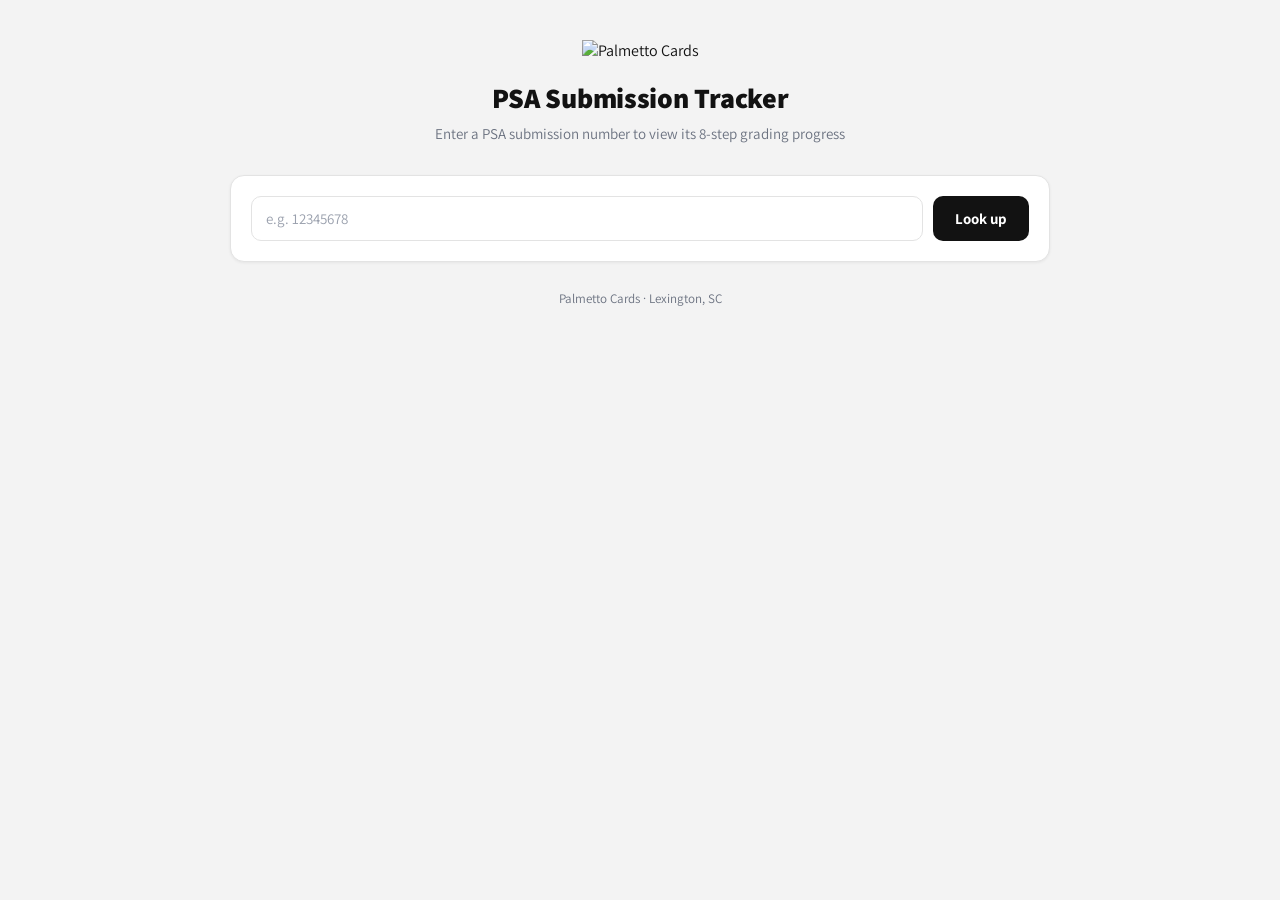
==== index.html @ cef9749d "Rebrand UI to match Palmetto Cards (light theme, Assistant font, logo)" ====
<!DOCTYPE html>
<html lang="en">
<head>
<meta charset="UTF-8" />
<meta name="viewport" content="width=device-width, initial-scale=1.0" />
<title>PSA Submission Tracker | Palmetto Cards</title>
<link rel="preconnect" href="https://fonts.googleapis.com" />
<link rel="preconnect" href="https://fonts.gstatic.com" crossorigin />
<link href="https://fonts.googleapis.com/css2?family=Assistant:wght@400;600;700;800&display=swap" rel="stylesheet" />
<style>
    :root {
        --bg: #f3f3f3; --panel: #ffffff; --panel-2: #f7f7f7; --border: #e3e3e3;
        --text: #121212; --muted: #6b7280; --accent: #121212; --accent-2: #16a34a;
        --done: #16a34a; --pending: #9ca3af;
    }
    * { box-sizing: border-box; }
    html, body { margin: 0; padding: 0; }
    body {
        font-family: "Assistant", -apple-system, BlinkMacSystemFont, "Segoe UI", Roboto, Helvetica, Arial, sans-serif;
        background: var(--bg);
        color: var(--text); min-height: 100vh; padding: 40px 20px;
    }
    .container { max-width: 820px; margin: 0 auto; }
    header { text-align: center; margin-bottom: 32px; }
    .brand-logo { height: 64px; width: auto; margin-bottom: 18px; }
    header h1 {
        margin: 0 0 8px; font-size: 28px; font-weight: 800;
        color: var(--text); letter-spacing: -0.01em;
    }
    header p { margin: 0; color: var(--muted); font-size: 15px; }
    .search-card {
        background: var(--panel); border: 1px solid var(--border);
        border-radius: 14px; padding: 20px; margin-bottom: 24px;
        box-shadow: 0 1px 3px rgba(18,18,18,0.06);
    }
    .search-row { display: flex; gap: 10px; }
    input[type="text"] {
        flex: 1; padding: 12px 14px; background: #fff;
        border: 1px solid var(--border); border-radius: 10px;
        color: var(--text); font-size: 15px; outline: none;
        font-family: inherit;
    }
    input[type="text"]:focus { border-color: var(--accent); }
    input[type="text"]::placeholder { color: #9aa0ad; }
    button {
        padding: 12px 22px; background: var(--accent); color: #fff;
        border: none; border-radius: 10px; font-size: 15px; font-weight: 700;
        cursor: pointer; font-family: inherit;
    }
    button:hover { background: #2a2a2a; }
    .share-row { display: flex; gap: 10px; margin-top: 6px; }
    input[type="email"] {
        flex: 1; padding: 12px 14px; background: #fff;
        border: 1px solid var(--border); border-radius: 10px;
        color: var(--text); font-size: 15px; outline: none;
        font-family: inherit;
    }
    input[type="email"]:focus { border-color: var(--accent); }
    input[type="email"]::placeholder { color: #9aa0ad; }
    @media (max-width: 600px) { .share-row { flex-direction: column; } }
    .error-msg {
        margin-top: 16px; padding: 12px 14px; border-radius: 10px;
        background: rgba(220, 38, 38, 0.08); color: #b91c1c;
        border: 1px solid rgba(220, 38, 38, 0.25); font-size: 14px;
    }
    .result-card {
        background: var(--panel); border: 1px solid var(--border);
        border-radius: 14px; padding: 24px;
        box-shadow: 0 1px 3px rgba(18,18,18,0.06);
    }
    .muted-note { color: var(--muted); font-size: 14px; }
    .result-header {
        display: flex; justify-content: space-between; align-items: flex-start;
        flex-wrap: wrap; gap: 12px; margin-bottom: 24px;
        padding-bottom: 16px; border-bottom: 1px solid var(--border);
    }
    .result-header .label { font-size: 12px; color: var(--muted); text-transform: uppercase; letter-spacing: 0.05em; font-weight: 600; }
    .result-header .value { font-size: 18px; font-weight: 700; margin-top: 2px; }
    .progress-summary { text-align: right; }
    .progress-summary .count { font-size: 22px; font-weight: 800; color: var(--done); }
    .progress-bar {
        width: 100%; height: 8px; background: #ececec;
        border-radius: 99px; overflow: hidden; margin-bottom: 24px;
    }
    .progress-bar-fill {
        height: 100%; background: var(--done);
        border-radius: 99px;
    }
    .card-count {
        display: inline-flex; align-items: center; gap: 6px;
        padding: 4px 10px; background: var(--panel-2);
        border: 1px solid var(--border); border-radius: 99px;
        font-size: 12px; color: var(--muted); margin-top: 6px;
    }
    .card-count strong { color: var(--text); font-weight: 700; }
    .steps { display: flex; flex-direction: column; gap: 10px; }
    .step {
        display: flex; align-items: center; gap: 14px;
        padding: 14px 16px; background: var(--panel-2);
        border: 1px solid var(--border); border-radius: 12px;
    }
    .step.done { border-color: rgba(22, 163, 74, 0.35); background: rgba(22, 163, 74, 0.05); }
    .step.current { border-color: var(--accent); box-shadow: 0 0 0 1px var(--accent) inset; background: #fff; }
    .step-num {
        flex: 0 0 32px; height: 32px; width: 32px;
        border-radius: 50%; display: flex; align-items: center; justify-content: center;
        background: #fff; border: 1px solid var(--border);
        font-size: 13px; font-weight: 700; color: var(--muted);
    }
    .step.done .step-num { background: var(--done); color: white; border-color: var(--done); }
    .step.current .step-num { background: var(--accent); color: white; border-color: var(--accent); }
    .step-body { flex: 1; min-width: 0; }
    .step-name { font-size: 15px; font-weight: 700; }
    .step-desc { font-size: 13px; color: var(--muted); margin-top: 2px; }
    .step-status {
        font-size: 12px; font-weight: 700; padding: 4px 10px;
        border-radius: 99px; text-transform: uppercase; letter-spacing: 0.04em;
    }
    .step-status.done { background: rgba(22, 163, 74, 0.12); color: #15803d; }
    .step-status.inprogress { background: rgba(18, 18, 18, 0.1); color: var(--text); }
    .step-status.pending { background: rgba(156, 163, 175, 0.18); color: #6b7280; }
    .checkmark { width: 14px; height: 14px; }
    .cards-section {
        margin-top: 24px; padding-top: 20px; border-top: 1px solid var(--border);
    }
    .cards-section h2 {
        font-size: 16px; margin: 0 0 14px; display: flex; align-items: center; gap: 8px; font-weight: 700;
    }
    .cards-section h2 .badge {
        font-size: 11px; padding: 3px 8px; background: rgba(22, 163, 74, 0.12);
        color: #15803d; border-radius: 99px; font-weight: 700;
        text-transform: uppercase; letter-spacing: 0.04em;
    }
    .card-row {
        display: grid; grid-template-columns: 1fr auto;
        gap: 12px; align-items: center;
        padding: 12px 14px; background: var(--panel-2);
        border: 1px solid var(--border); border-radius: 10px;
        margin-bottom: 8px;
    }
    .card-info .card-title { font-size: 14px; font-weight: 700; }
    .card-info .card-meta {
        font-size: 12px; color: var(--muted); margin-top: 2px;
        font-family: ui-monospace, "SF Mono", Menlo, Consolas, monospace;
    }
    .card-grade {
        font-size: 14px; font-weight: 800; padding: 6px 12px; border-radius: 8px;
        background: var(--accent); color: #fff;
        min-width: 50px; text-align: center;
    }
    .card-grade.ungraded { background: var(--panel-2); color: var(--muted); border: 1px solid var(--border); }
    footer { text-align: center; margin-top: 28px; color: var(--muted); font-size: 13px; }
    @media (max-width: 600px) {
        body { padding: 20px 12px; }
        .search-row { flex-direction: column; }
        .progress-summary { text-align: left; }
        .result-header { flex-direction: column; }
    }
</style>
</head>
<body>
<div class="container">

    <header>
        <img class="brand-logo" src="https://palmettocards.com/cdn/shop/files/Screenshot_2023-06-26_184054.png?v=1687822886&width=400" alt="Palmetto Cards" />
        <h1>PSA Submission Tracker</h1>
        <p>Enter a PSA submission number to view its 8-step grading progress</p>
    </header>

    <div class="search-card">
        <form method="GET" action="">
            <div class="search-row">
                <input type="text" id="subInput" name="sub" placeholder="e.g. 12345678" autocomplete="off" />
                <button type="submit">Look up</button>
            </div>
        </form>
    </div>

    <div id="result"></div>

    <footer>Palmetto Cards &middot; Lexington, SC</footer>

</div>
<script src="app.js"></script>
</body>
</html>
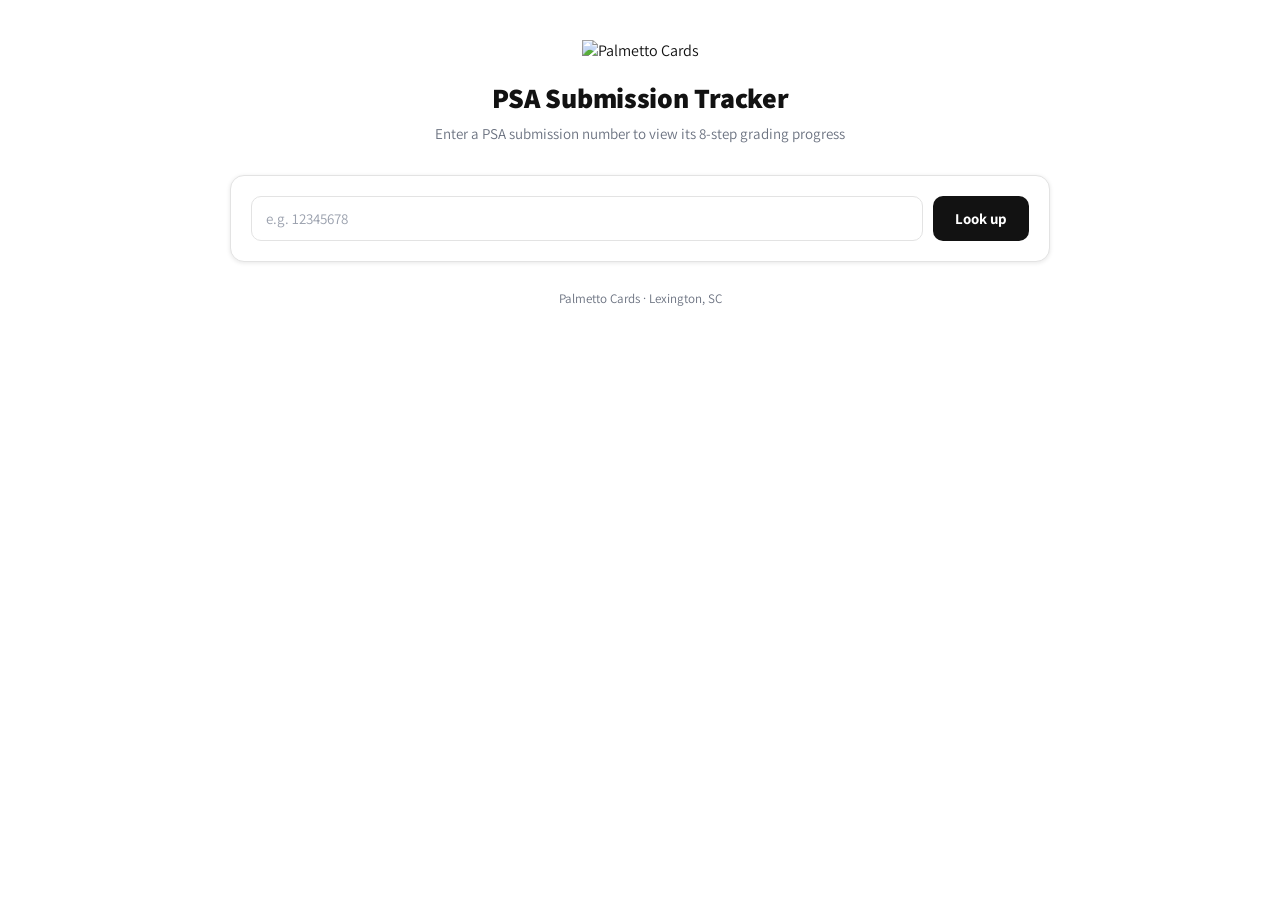
==== commit 4c67807f: "Match page background to logo (white); strengthen card shadow" ====
--- a/index.html
+++ b/index.html
@@ -9,7 +9,7 @@
 <link href="https://fonts.googleapis.com/css2?family=Assistant:wght@400;600;700;800&display=swap" rel="stylesheet" />
 <style>
     :root {
-        --bg: #f3f3f3; --panel: #ffffff; --panel-2: #f7f7f7; --border: #e3e3e3;
+        --bg: #ffffff; --panel: #ffffff; --panel-2: #f6f6f6; --border: #e3e3e3;
         --text: #121212; --muted: #6b7280; --accent: #121212; --accent-2: #16a34a;
         --done: #16a34a; --pending: #9ca3af;
     }
@@ -31,7 +31,7 @@
     .search-card {
         background: var(--panel); border: 1px solid var(--border);
         border-radius: 14px; padding: 20px; margin-bottom: 24px;
-        box-shadow: 0 1px 3px rgba(18,18,18,0.06);
+        box-shadow: 0 1px 4px rgba(18,18,18,0.10);
     }
     .search-row { display: flex; gap: 10px; }
     input[type="text"] {
@@ -66,7 +66,7 @@
     .result-card {
         background: var(--panel); border: 1px solid var(--border);
         border-radius: 14px; padding: 24px;
-        box-shadow: 0 1px 3px rgba(18,18,18,0.06);
+        box-shadow: 0 1px 4px rgba(18,18,18,0.10);
     }
     .muted-note { color: var(--muted); font-size: 14px; }
     .result-header {
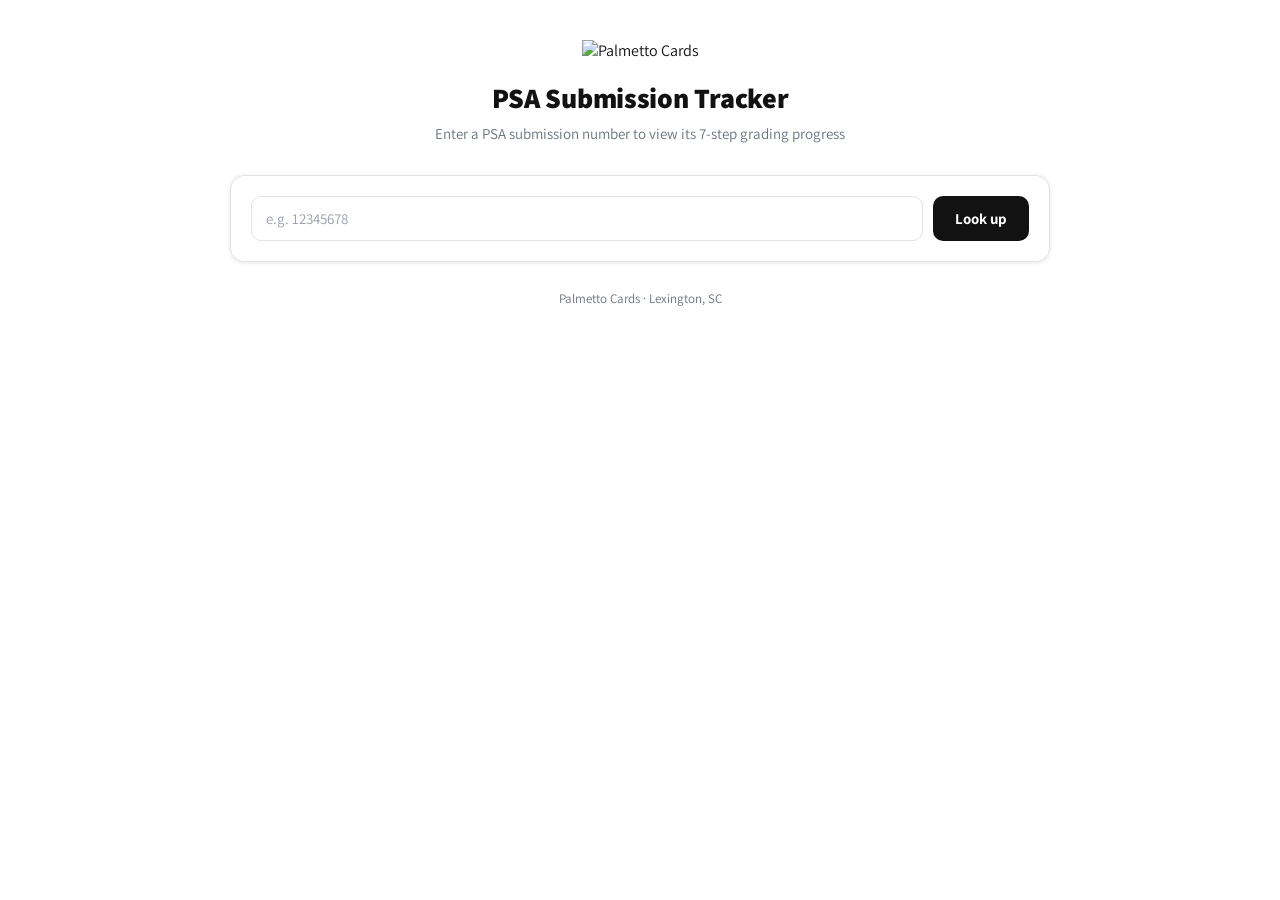
==== commit 92efaf23: "Hide Shipped step from public; present as a 7-step process" ====
--- a/index.html
+++ b/index.html
@@ -164,7 +164,7 @@
     <header>
         <img class="brand-logo" src="https://palmettocards.com/cdn/shop/files/Screenshot_2023-06-26_184054.png?v=1687822886&width=400" alt="Palmetto Cards" />
         <h1>PSA Submission Tracker</h1>
-        <p>Enter a PSA submission number to view its 8-step grading progress</p>
+        <p>Enter a PSA submission number to view its 7-step grading progress</p>
     </header>
 
     <div class="search-card">
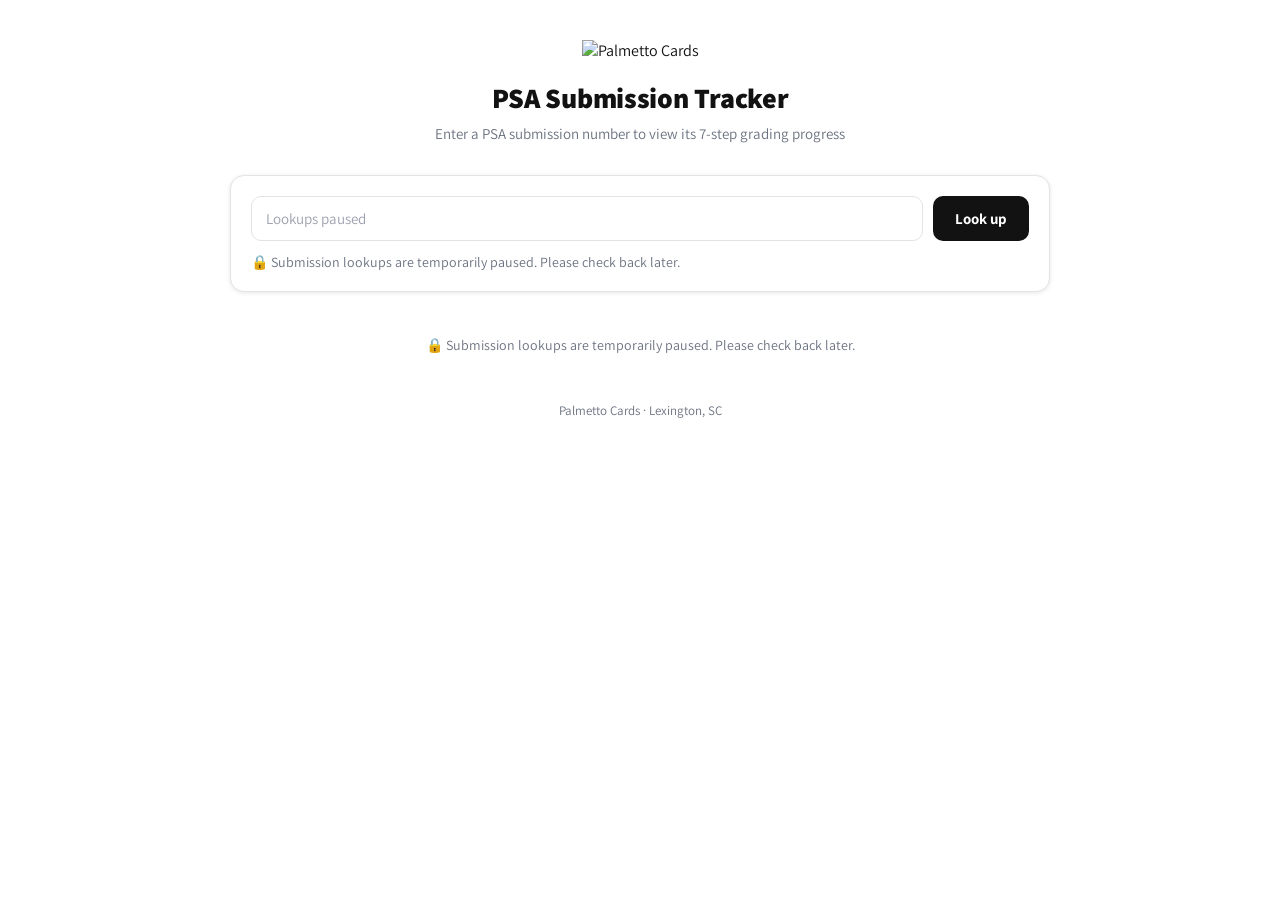
==== commit 14b288e2: "Temporarily pause submission lookups (disable Look up button) Co-Authored-By: Claude Opus 4.8 <norep" ====
--- a/index.html
+++ b/index.html
@@ -168,11 +168,12 @@
     </header>
 
     <div class="search-card">
-        <form method="GET" action="">
+        <form method="GET" action="" onsubmit="return false">
             <div class="search-row">
-                <input type="text" id="subInput" name="sub" placeholder="e.g. 12345678" autocomplete="off" />
-                <button type="submit">Look up</button>
+                <input type="text" id="subInput" name="sub" placeholder="Lookups paused" autocomplete="off" disabled />
+                <button type="submit" disabled>Look up</button>
             </div>
+            <div class="muted-note" style="margin-top:12px">🔒 Submission lookups are temporarily paused. Please check back later.</div>
         </form>
     </div>
 
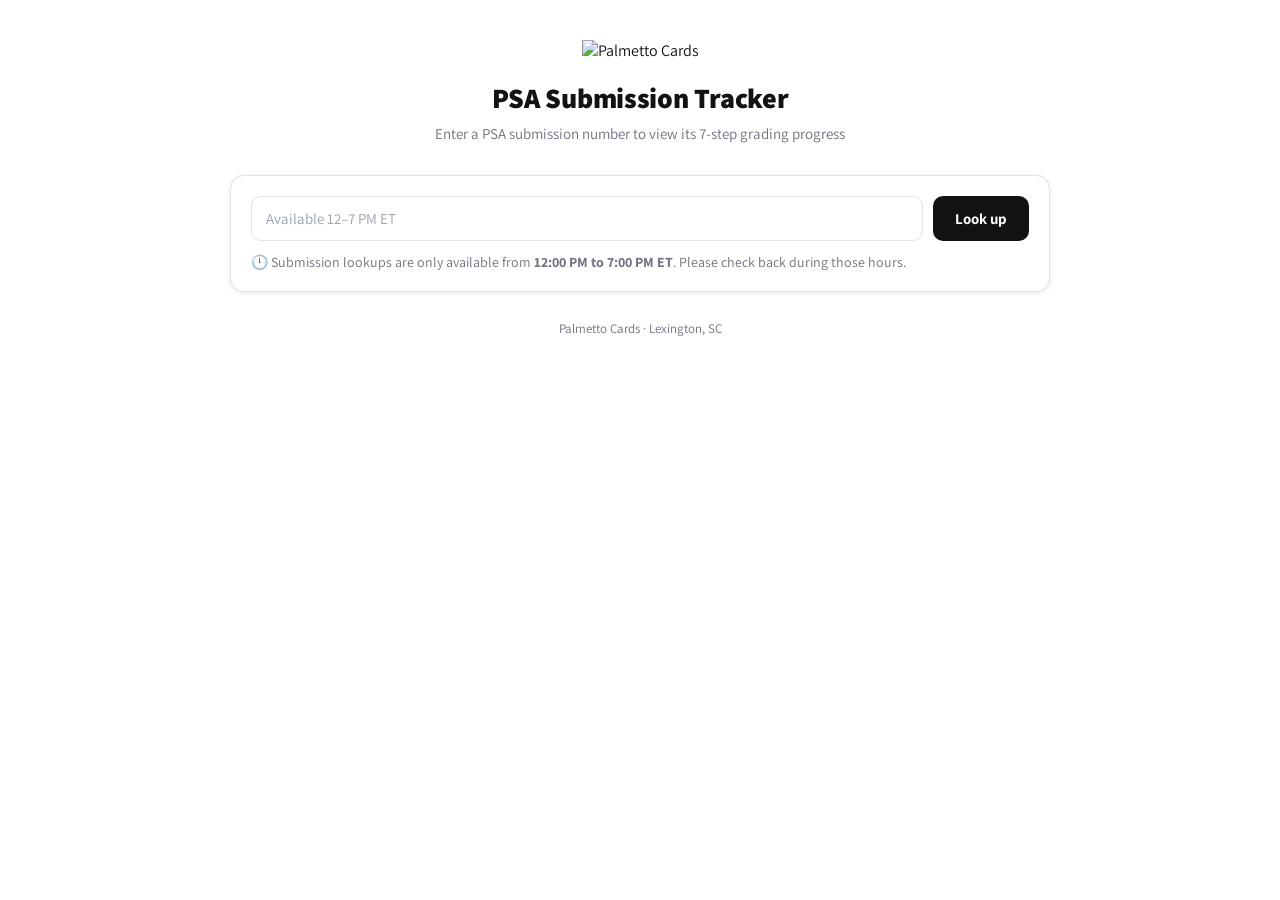
==== commit 167a8188: "Palmetto: lookups only open 12pm-7pm ET (UI + server), with off-hours message Co-Authored-By: Claude" ====
--- a/index.html
+++ b/index.html
@@ -168,12 +168,12 @@
     </header>
 
     <div class="search-card">
-        <form method="GET" action="" onsubmit="return false">
+        <form method="GET" action="">
             <div class="search-row">
-                <input type="text" id="subInput" name="sub" placeholder="Lookups paused" autocomplete="off" disabled />
-                <button type="submit" disabled>Look up</button>
+                <input type="text" id="subInput" name="sub" placeholder="e.g. 12345678" autocomplete="off" disabled />
+                <button type="submit" id="lookupBtn" disabled>Look up</button>
             </div>
-            <div class="muted-note" style="margin-top:12px">🔒 Submission lookups are temporarily paused. Please check back later.</div>
+            <div class="muted-note" id="availNote" style="margin-top:12px"></div>
         </form>
     </div>
 
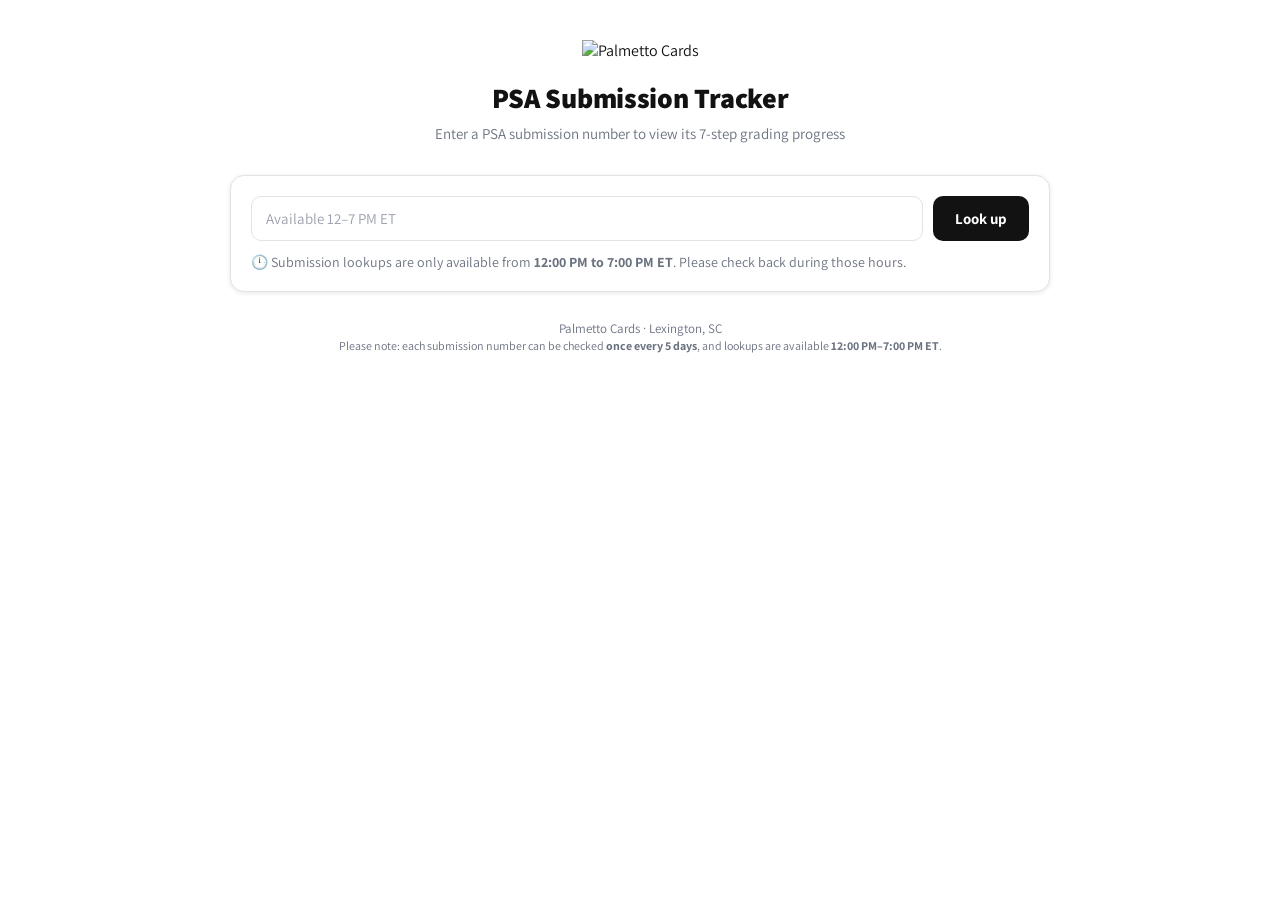
==== commit 6bcbd05c: "Footer disclaimer: note once-every-5-days limit + lookup hours Co-Authored-By: Claude Opus 4.8 <nore" ====
--- a/index.html
+++ b/index.html
@@ -179,7 +179,10 @@
 
     <div id="result"></div>
 
-    <footer>Palmetto Cards &middot; Lexington, SC</footer>
+    <footer>
+        Palmetto Cards &middot; Lexington, SC<br />
+        <span style="font-size:12px">Please note: each submission number can be checked <strong>once every 5 days</strong>, and lookups are available <strong>12:00&nbsp;PM&ndash;7:00&nbsp;PM ET</strong>.</span>
+    </footer>
 
 </div>
 <script src="app.js"></script>
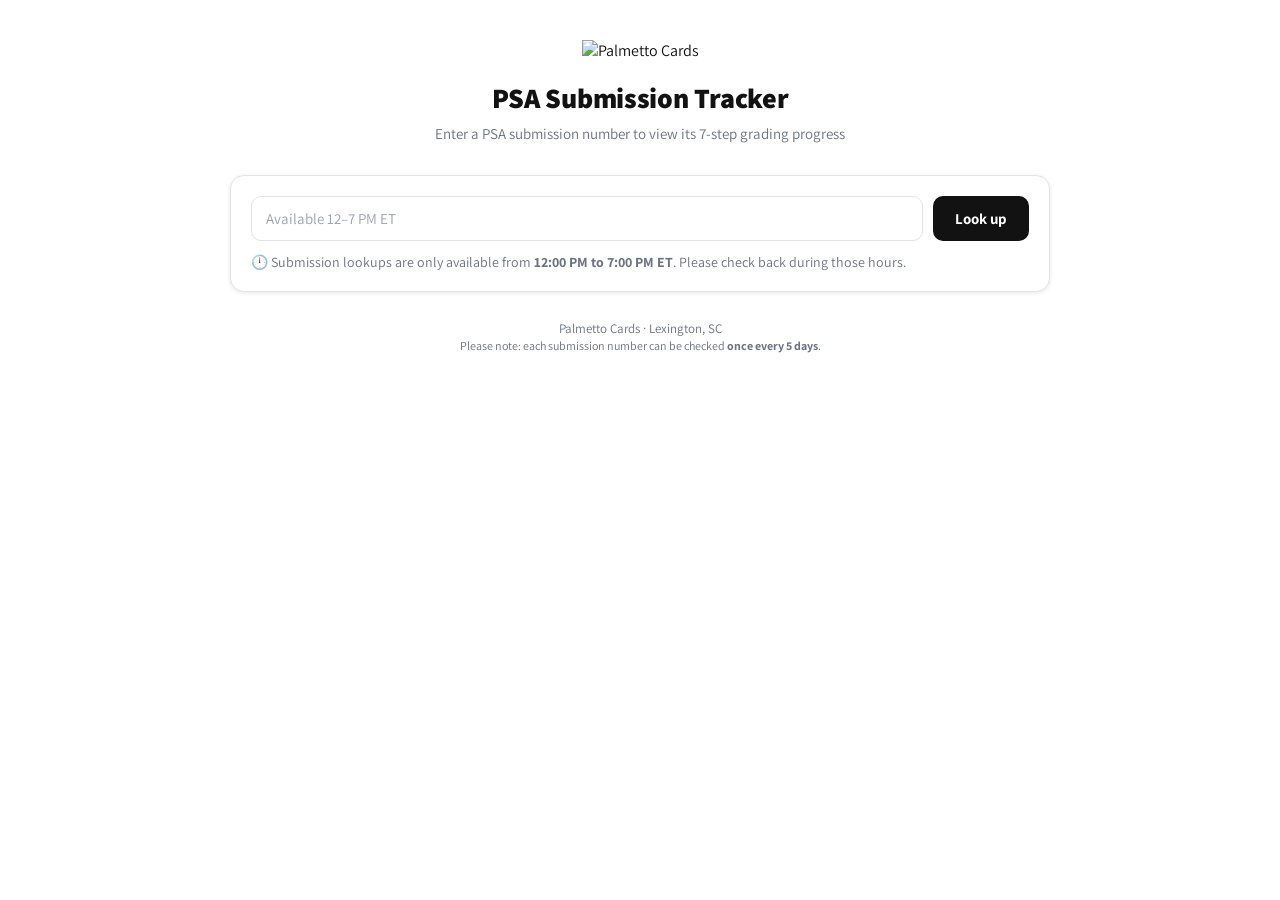
==== commit 38d948a8: "De-dupe availability message: one note under button + footer states 5-day rule only Co-Authored-By: " ====
--- a/index.html
+++ b/index.html
@@ -181,7 +181,7 @@
 
     <footer>
         Palmetto Cards &middot; Lexington, SC<br />
-        <span style="font-size:12px">Please note: each submission number can be checked <strong>once every 5 days</strong>, and lookups are available <strong>12:00&nbsp;PM&ndash;7:00&nbsp;PM ET</strong>.</span>
+        <span style="font-size:12px">Please note: each submission number can be checked <strong>once every 5 days</strong>.</span>
     </footer>
 
 </div>
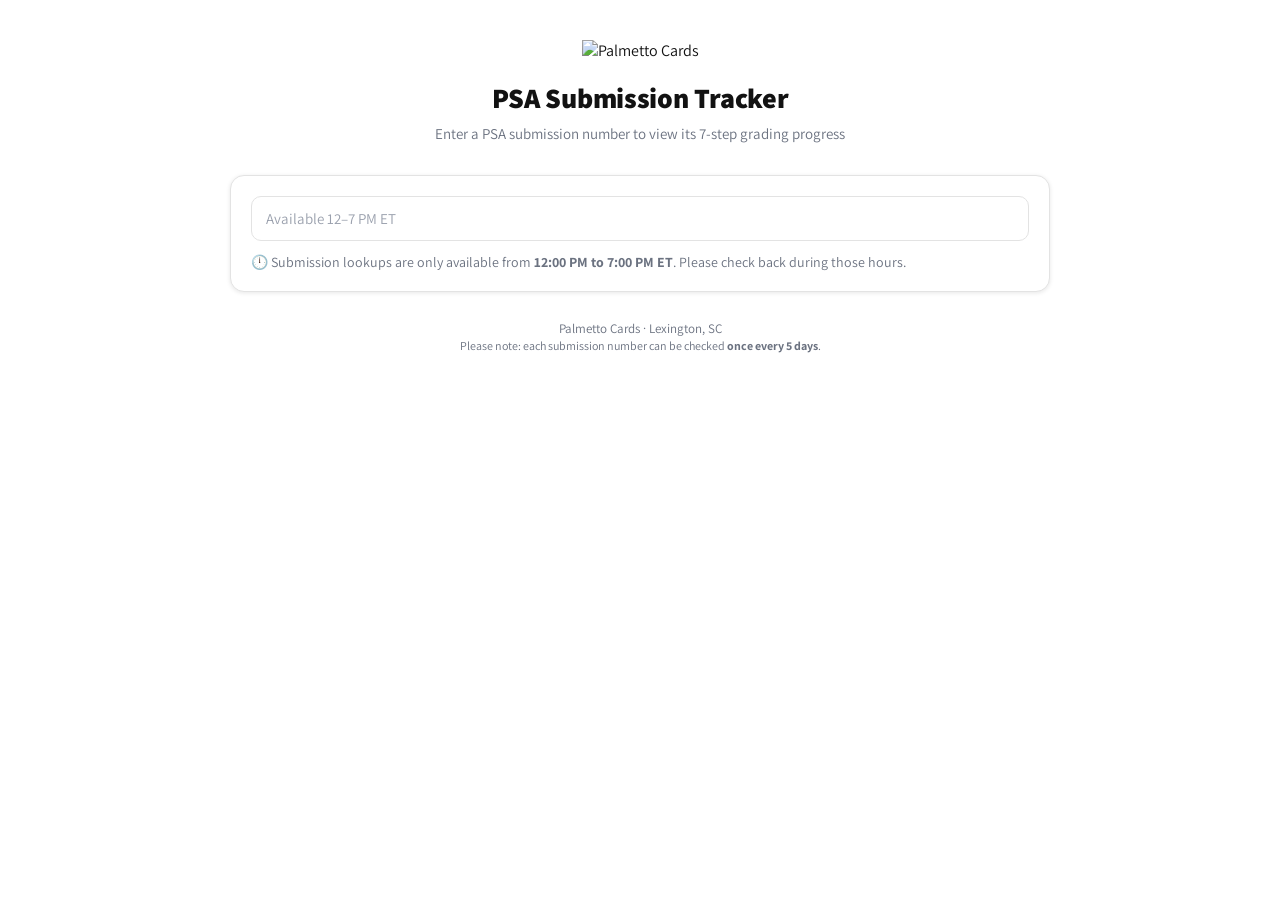
==== commit 007c7e3a: "Hide the Look up button outside 12-7pm ET; show it only during the window Co-Authored-By: Claude Opu" ====
--- a/index.html
+++ b/index.html
@@ -171,7 +171,7 @@
         <form method="GET" action="">
             <div class="search-row">
                 <input type="text" id="subInput" name="sub" placeholder="e.g. 12345678" autocomplete="off" disabled />
-                <button type="submit" id="lookupBtn" disabled>Look up</button>
+                <button type="submit" id="lookupBtn" style="display:none">Look up</button>
             </div>
             <div class="muted-note" id="availNote" style="margin-top:12px"></div>
         </form>
